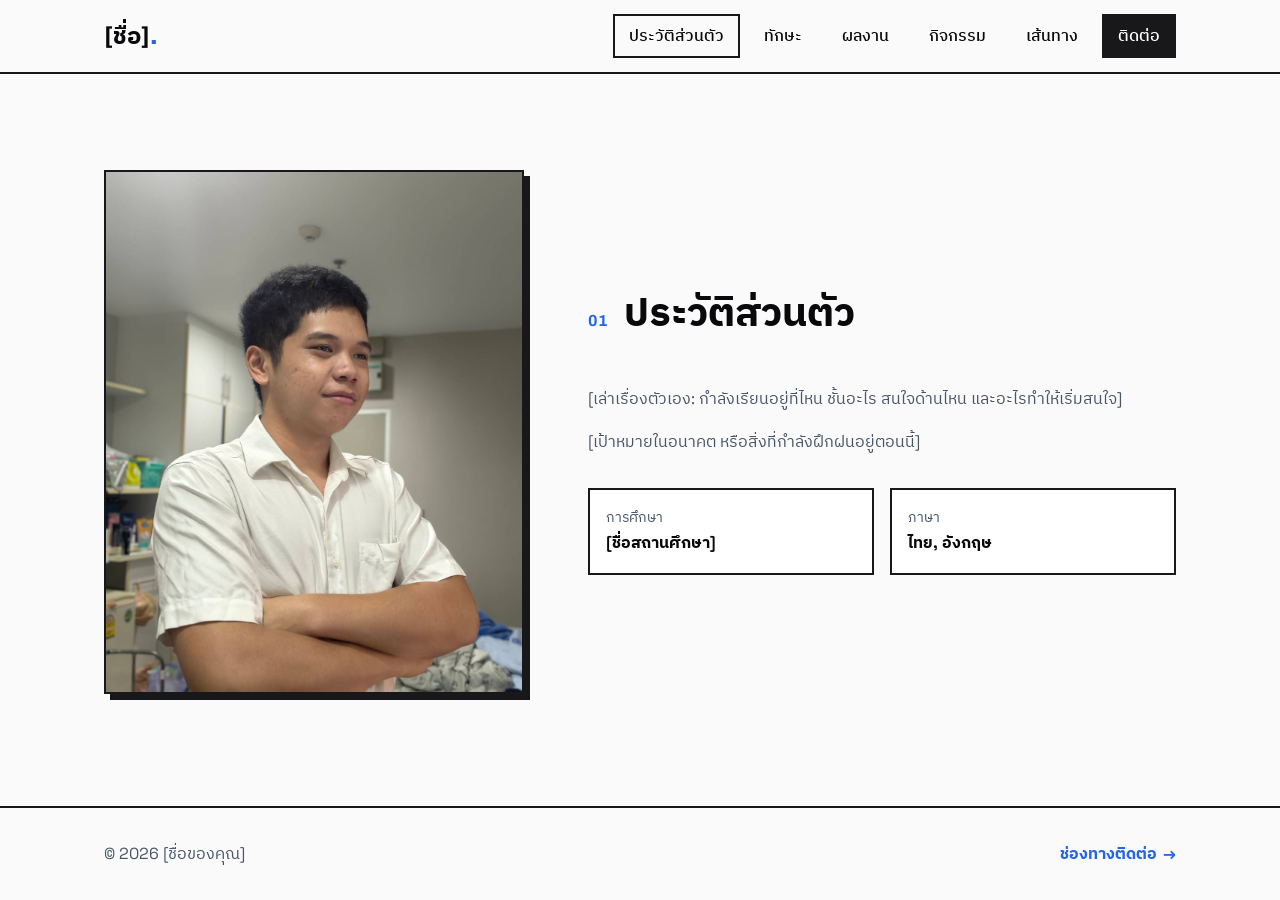
==== about.html @ 79a30759 "Add portfolio website Co-Authored-By: Claude Opus 5.5 <noreply@anthropic.com>" ====
<!doctype html>
<html lang="th">
<head>
  <meta charset="utf-8">
  <meta name="viewport" content="width=device-width, initial-scale=1">
  <title>ประวัติส่วนตัว — [ชื่อของคุณ]</title>
  <meta name="description" content="พอร์ตโฟลิโอของ [ชื่อของคุณ] — ประวัติส่วนตัว">
  <link rel="preconnect" href="https://fonts.googleapis.com">
  <link rel="preconnect" href="https://fonts.gstatic.com" crossorigin>
  <link href="https://fonts.googleapis.com/css2?family=Archivo:wght@500;700;800&family=Space+Grotesk:wght@400;500;700&family=IBM+Plex+Sans+Thai:wght@400;500;700&display=swap" rel="stylesheet">
  <link rel="stylesheet" href="style.css">
</head>
<body>
  <a class="skip-link" href="#main">ข้ามไปยังเนื้อหา</a>

  <header class="site-header">
    <nav class="nav container" aria-label="เมนูหลัก">
      <a href="index.html" class="logo">[ชื่อ]<span class="accent">.</span></a>
      <button class="nav-toggle" aria-expanded="false" aria-controls="nav-menu" aria-label="เปิดเมนู">
        <svg width="24" height="24" viewBox="0 0 24 24" fill="none" stroke="currentColor" stroke-width="2" aria-hidden="true"><path d="M3 6h18M3 12h18M3 18h18"/></svg>
      </button>
      <ul class="nav-menu" id="nav-menu">
        <li><a href="about.html" class="active" aria-current="page">ประวัติส่วนตัว</a></li>
        <li><a href="skills.html">ทักษะ</a></li>
        <li><a href="projects.html">ผลงาน</a></li>
        <li><a href="activities.html">กิจกรรม</a></li>
        <li><a href="journey.html">เส้นทาง</a></li>
        <li><a href="contact.html" class="nav-cta">ติดต่อ</a></li>
      </ul>
    </nav>
  </header>

  <main id="main">
    <section class="page">
      <div class="container about">
        <figure class="about-photo reveal">
          <img src="Me2.jpg" alt="รูปของ [ชื่อของคุณ]" width="1110" height="1480">
        </figure>
        <div class="about-text reveal">
          <h1 class="section-title reveal"><span class="num">01</span>ประวัติส่วนตัว</h1>
          <p>[เล่าเรื่องตัวเอง: กำลังเรียนอยู่ที่ไหน ชั้นอะไร สนใจด้านไหน และอะไรทำให้เริ่มสนใจ]</p>
          <p>[เป้าหมายในอนาคต หรือสิ่งที่กำลังฝึกฝนอยู่ตอนนี้]</p>
          <dl class="facts">
            <div><dt>การศึกษา</dt><dd>[ชื่อสถานศึกษา]</dd></div>
            <div><dt>ภาษา</dt><dd>ไทย, อังกฤษ</dd></div>
          </dl>
        </div>
      </div>
    </section>
  </main>

  <footer class="site-footer">
    <div class="container footer-inner">
      <p>© <span id="year"></span> [ชื่อของคุณ]</p>
      <a href="contact.html" class="link-arrow">ช่องทางติดต่อ <span aria-hidden="true">→</span></a>
    </div>
  </footer>

  <script src="script.js"></script>
</body>
</html>
---- style.css ----
/* ===== Design tokens (from design-system/portfolio/MASTER.md) ===== */
:root {
  --color-primary: #18181b;
  --color-on-primary: #ffffff;
  --color-accent: #2563eb;
  --color-accent-hover: #1d4ed8;
  --color-on-accent: #ffffff;
  --color-background: #fafafa;
  --color-foreground: #09090b;
  --color-card: #ffffff;
  --color-muted: #e8ecf0;
  --color-muted-foreground: #475569;
  --color-border: #18181b;
  --color-ring: #2563eb;

  --font-heading: "Archivo", "IBM Plex Sans Thai", system-ui, sans-serif;
  --font-body: "Space Grotesk", "IBM Plex Sans Thai", system-ui, sans-serif;

  --space-1: 8px;
  --space-2: 16px;
  --space-3: 24px;
  --space-4: 32px;
  --space-6: 48px;
  --space-8: 64px;
  --space-12: 96px;

  --border: 2px solid var(--color-border);
  --shadow: 6px 6px 0 var(--color-border);
  --shadow-sm: 4px 4px 0 var(--color-border);
  --max-width: 1120px;
  --header-h: 72px;
  --ease: cubic-bezier(0.2, 0.7, 0.3, 1);
}

@media (prefers-color-scheme: dark) {
  :root {
    --color-primary: #fafafa;
    --color-on-primary: #09090b;
    --color-accent: #60a5fa;
    --color-accent-hover: #93c5fd;
    --color-on-accent: #09090b;
    --color-background: #0c0c0e;
    --color-foreground: #f4f4f5;
    --color-card: #18181b;
    --color-muted: #141417;
    --color-muted-foreground: #a1a1aa;
    --color-border: #e4e4e7;
    --color-ring: #60a5fa;
  }
}

/* ===== Base ===== */
*, *::before, *::after { box-sizing: border-box; }
body {
  margin: 0;
  font-family: var(--font-body);
  font-size: 1rem;
  line-height: 1.7;
  color: var(--color-foreground);
  background: var(--color-background);
  -webkit-font-smoothing: antialiased;
  display: flex;
  flex-direction: column;
  min-height: 100vh;
}
main { flex: 1; }
img { display: block; max-width: 100%; height: auto; }
h1, h2, h3 { font-family: var(--font-heading); line-height: 1.2; margin: 0 0 var(--space-2); }
p { margin: 0 0 var(--space-2); }
a { color: inherit; }
:focus-visible { outline: 3px solid var(--color-ring); outline-offset: 3px; }

.container { width: 100%; max-width: var(--max-width); margin-inline: auto; padding-inline: var(--space-3); }
.accent { color: var(--color-accent); }

.skip-link {
  position: absolute; left: var(--space-2); top: -100px; z-index: 100;
  padding: var(--space-1) var(--space-2);
  background: var(--color-primary); color: var(--color-on-primary);
}
.skip-link:focus { top: var(--space-2); }

/* ===== Buttons ===== */
.btn {
  display: inline-flex; align-items: center; justify-content: center;
  min-height: 48px; padding: 12px 24px;
  font-family: var(--font-heading); font-weight: 700; font-size: 1rem;
  text-decoration: none; border: var(--border); cursor: pointer;
  box-shadow: var(--shadow-sm);
  transition: transform 150ms var(--ease), box-shadow 150ms var(--ease), background-color 150ms var(--ease);
}
.btn:hover { transform: translate(-2px, -2px); box-shadow: var(--shadow); }
.btn:active { transform: translate(2px, 2px); box-shadow: 0 0 0 var(--color-border); }
.btn-primary { background: var(--color-accent); color: var(--color-on-accent); }
.btn-primary:hover { background: var(--color-accent-hover); }
.btn-outline { background: var(--color-card); color: var(--color-foreground); }
.btn-lg { font-size: 1.125rem; padding: 16px 32px; overflow-wrap: anywhere; }

.link-arrow {
  display: inline-flex; align-items: center; gap: 6px; min-height: 44px;
  font-weight: 700; text-decoration: none; color: var(--color-accent);
}
.link-arrow span { transition: transform 150ms var(--ease); }
.link-arrow:hover span { transform: translateX(4px); }

/* ===== Header / Nav ===== */
.site-header {
  position: sticky; top: 0; z-index: 50;
  background: var(--color-background);
  border-bottom: var(--border);
}
.nav { display: flex; align-items: center; justify-content: space-between; height: var(--header-h); }
.logo { font-family: var(--font-heading); font-weight: 800; font-size: 1.5rem; text-decoration: none; }
.nav-menu { display: flex; gap: var(--space-1); list-style: none; margin: 0; padding: 0; }
.nav-menu a {
  display: inline-flex; align-items: center; min-height: 44px; padding: 0 14px;
  font-weight: 500; text-decoration: none; border: 2px solid transparent;
  transition: border-color 150ms var(--ease);
}
.nav-menu a:hover, .nav-menu a.active { border-color: var(--color-border); }
.nav-menu .nav-cta { background: var(--color-primary); color: var(--color-on-primary); }
.nav-toggle {
  display: none; width: 44px; height: 44px; align-items: center; justify-content: center;
  background: var(--color-card); color: var(--color-foreground); border: var(--border); cursor: pointer;
}

/* ===== Hero ===== */
.hero {
  display: grid; grid-template-columns: 1.4fr 1fr; gap: var(--space-8);
  align-items: center; padding-block: var(--space-12);
  min-height: calc(100vh - var(--header-h) - 90px);
}
.eyebrow { font-weight: 700; color: var(--color-accent); letter-spacing: 0.02em; margin-bottom: var(--space-1); }
.hero h1 { font-size: clamp(2.5rem, 7vw, 4.75rem); font-weight: 800; letter-spacing: -0.02em; margin-bottom: var(--space-2); }
.hero-role {
  display: inline-block; font-family: var(--font-heading); font-weight: 700; font-size: 1.25rem;
  padding: 4px 12px; background: var(--color-primary); color: var(--color-on-primary);
}
.hero-lead { font-size: 1.125rem; color: var(--color-muted-foreground); max-width: 52ch; margin-top: var(--space-2); }
.hero-actions { display: flex; flex-wrap: wrap; gap: var(--space-2); margin-top: var(--space-4); }
.hero-photo, .about-photo { margin: 0; border: var(--border); box-shadow: var(--shadow); background: var(--color-muted); }
.hero-photo img, .about-photo img { width: 100%; aspect-ratio: 4 / 5; object-fit: cover; object-position: center 20%; }
.hero-photo { width: 100%; max-width: 360px; justify-self: center; transform: rotate(1.5deg); }
.hero-photo img { transform: scaleX(-1); } /* mirror so the face looks toward the text */

/* ===== Pages ===== */
.page { padding-block: var(--space-12); }
.page-lead { color: var(--color-muted-foreground); max-width: 60ch; margin: calc(-1 * var(--space-3)) 0 var(--space-6); }
.section-title { display: flex; align-items: baseline; gap: var(--space-2); font-size: clamp(1.75rem, 4vw, 2.5rem); font-weight: 800; margin-bottom: var(--space-6); }
.num { font-size: 1rem; color: var(--color-accent); font-weight: 700; }

/* About */
.about { display: grid; grid-template-columns: 1fr 1.4fr; gap: var(--space-8); align-items: center; }
.about-text p { color: var(--color-muted-foreground); max-width: 60ch; }
.facts { display: grid; grid-template-columns: repeat(2, 1fr); gap: var(--space-2); margin: var(--space-4) 0 0; }
.facts div { border: var(--border); padding: var(--space-2); background: var(--color-card); }
.facts dt { font-size: 0.875rem; color: var(--color-muted-foreground); }
.facts dd { margin: 0; font-weight: 700; }

/* Cards / tags */
.skills-grid { display: grid; grid-template-columns: repeat(3, 1fr); gap: var(--space-3); }
.card { background: var(--color-card); border: var(--border); box-shadow: var(--shadow-sm); padding: var(--space-3); }
.card h2 { font-size: 1.25rem; }
.tags { display: flex; flex-wrap: wrap; gap: var(--space-1); list-style: none; margin: 0; padding: 0; }
.tags li { padding: 4px 12px; border: var(--border); font-size: 0.9375rem; font-weight: 500; white-space: nowrap; }
.tags-sm li { font-size: 0.875rem; padding: 2px 10px; border-width: 1.5px; }

/* Projects */
.projects-grid { display: grid; grid-template-columns: repeat(3, 1fr); gap: var(--space-3); }
.project {
  display: flex; flex-direction: column; background: var(--color-card); border: var(--border);
  box-shadow: var(--shadow-sm); transition: transform 200ms var(--ease), box-shadow 200ms var(--ease);
}
.project:hover { transform: translate(-3px, -3px); box-shadow: var(--shadow); }
.project-thumb {
  display: grid; place-items: center; aspect-ratio: 16 / 10; border-bottom: var(--border);
  background: var(--color-accent); color: var(--color-on-accent);
  font-family: var(--font-heading); font-weight: 800; font-size: 3.5rem;
}
.project:nth-child(2) .project-thumb { background: var(--color-primary); color: var(--color-on-primary); }
.project:nth-child(3) .project-thumb { background: var(--color-muted); color: var(--color-foreground); }
.project-body { display: flex; flex-direction: column; gap: var(--space-1); padding: var(--space-3); flex: 1; }
.project-body p { color: var(--color-muted-foreground); }
.project-body .link-arrow { margin-top: auto; }

/* Timeline */
.timeline { list-style: none; margin: 0; padding: 0 0 0 var(--space-4); border-left: var(--border); }
.timeline li { position: relative; padding-bottom: var(--space-6); }
.timeline li:last-child { padding-bottom: 0; }
.timeline li::before {
  content: ""; position: absolute; left: calc(-1 * var(--space-4) - 9px); top: 6px;
  width: 16px; height: 16px; background: var(--color-accent); border: var(--border);
}
.year { display: inline-block; font-weight: 700; color: var(--color-accent); margin-bottom: 4px; }
.timeline h2 { font-size: 1.25rem; margin-bottom: 4px; }
.timeline p { color: var(--color-muted-foreground); }

/* Activities */
.activities-grid { display: grid; grid-template-columns: repeat(2, 1fr); gap: var(--space-3); }
.activity { background: var(--color-card); border: var(--border); box-shadow: var(--shadow-sm); padding: var(--space-3); }
.activity-head { display: flex; justify-content: space-between; align-items: center; gap: var(--space-2); margin-bottom: var(--space-2); }
.activity-kind { padding: 2px 10px; background: var(--color-accent); color: var(--color-on-accent); font-weight: 700; font-size: 0.875rem; }
.activity-date { font-size: 0.875rem; color: var(--color-muted-foreground); }
.activity h2 { font-size: 1.25rem; margin-bottom: 4px; }
.activity-role { font-weight: 500; font-size: 0.9375rem; }
.activity p:last-child { color: var(--color-muted-foreground); margin: 0; }

/* Contact */
.channels { display: grid; grid-template-columns: repeat(2, 1fr); gap: var(--space-3); list-style: none; margin: 0; padding: 0; }
.channel {
  display: flex; align-items: center; gap: var(--space-2); min-height: 80px; padding: var(--space-2) var(--space-3);
  background: var(--color-card); border: var(--border); box-shadow: var(--shadow-sm); text-decoration: none;
  transition: transform 150ms var(--ease), box-shadow 150ms var(--ease);
}
.channel:hover { transform: translate(-2px, -2px); box-shadow: var(--shadow); }
.channel-icon {
  display: grid; place-items: center; flex-shrink: 0; width: 48px; height: 48px;
  background: var(--color-primary); color: var(--color-on-primary);
}
.channel-text { display: flex; flex-direction: column; min-width: 0; }
.channel-label { font-size: 0.875rem; color: var(--color-muted-foreground); }
.channel-value { font-family: var(--font-heading); font-weight: 700; font-size: 1.125rem; overflow-wrap: anywhere; }

/* Footer */
.site-footer { border-top: var(--border); padding-block: var(--space-3); }
.footer-inner { display: flex; justify-content: space-between; align-items: center; flex-wrap: wrap; gap: var(--space-2); }
.footer-inner p { margin: 0; color: var(--color-muted-foreground); }

/* ===== Scroll reveal (JS adds .js to <html>; content stays visible without JS) ===== */
.js .reveal { opacity: 0; transform: translateY(12px); transition: opacity 400ms var(--ease), transform 400ms var(--ease); }
.js .reveal.is-visible { opacity: 1; transform: none; }

/* ===== Responsive ===== */
@media (max-width: 1023px) {
  .hero { gap: var(--space-6); }
  .skills-grid, .projects-grid { grid-template-columns: repeat(2, 1fr); }
  .nav-menu a { padding: 0 10px; }
}

@media (max-width: 767px) {
  :root { --header-h: 64px; }
  .container { padding-inline: var(--space-2); }
  .nav-toggle { display: inline-flex; }
  .nav-menu {
    position: absolute; top: var(--header-h); left: 0; right: 0;
    flex-direction: column; gap: 0; padding: var(--space-1) var(--space-2) var(--space-2);
    background: var(--color-background); border-bottom: var(--border);
    display: none;
  }
  .nav-menu.open { display: flex; }
  .nav-menu a { width: 100%; min-height: 48px; }
  .hero, .about { grid-template-columns: 1fr; }
  .hero { padding-block: var(--space-8); }
  .hero { min-height: 0; }
  .hero-photo { max-width: 280px; transform: none; order: -1; }
  .about-photo { max-width: 360px; }
  .page { padding-block: var(--space-8); }
  .skills-grid, .projects-grid, .activities-grid, .channels, .facts { grid-template-columns: 1fr; }
}

@media (prefers-reduced-motion: reduce) {
  *, *::before, *::after { transition: none !important; animation: none !important; }
  .js .reveal { opacity: 1; transform: none; }
}
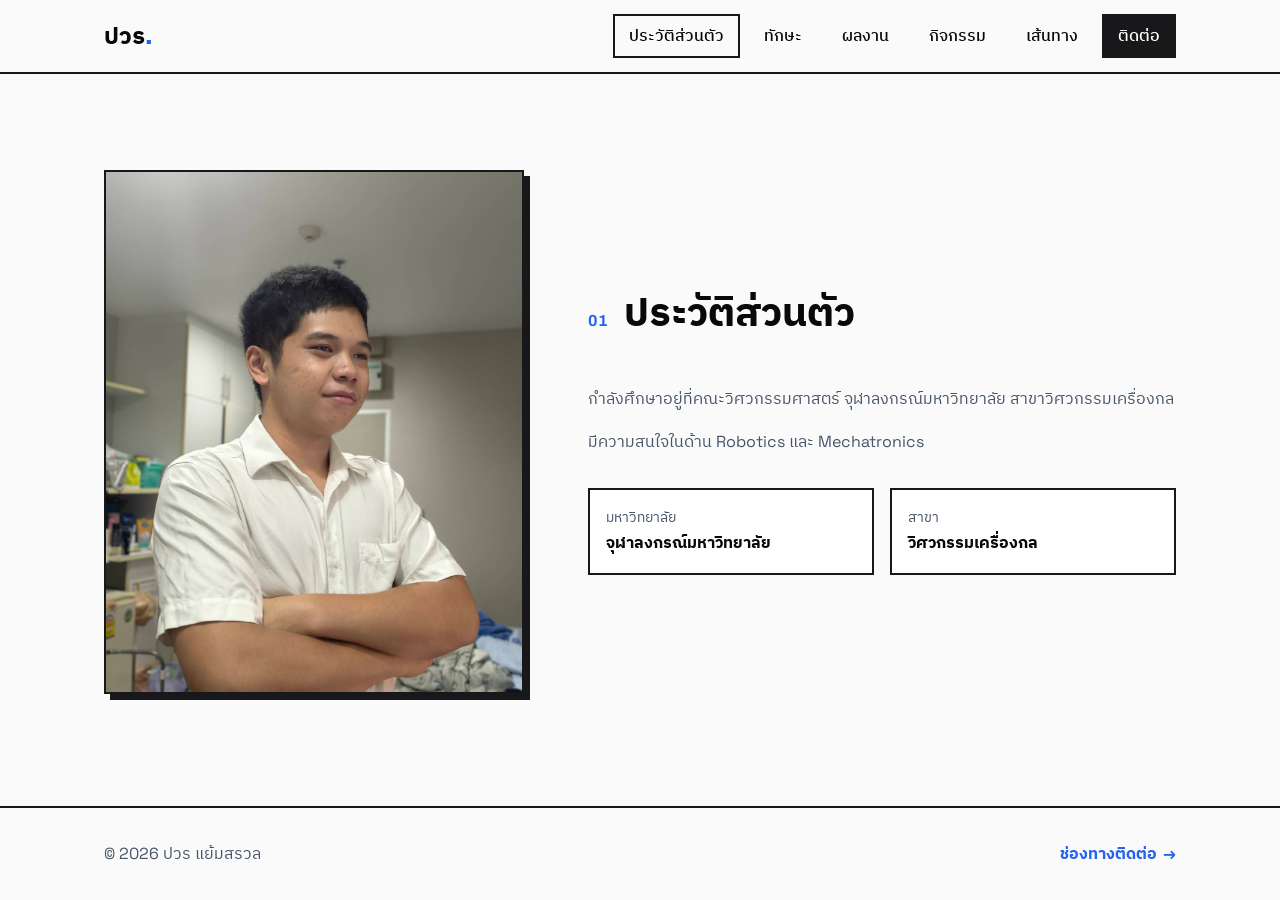
==== commit b8dd0171: "Fill in real content, add project filter and language score tooltips Co-Authored-By: Claude Opus 5.5" ====
--- a/about.html
+++ b/about.html
@@ -3,8 +3,8 @@
 <head>
   <meta charset="utf-8">
   <meta name="viewport" content="width=device-width, initial-scale=1">
-  <title>ประวัติส่วนตัว — [ชื่อของคุณ]</title>
-  <meta name="description" content="พอร์ตโฟลิโอของ [ชื่อของคุณ] — ประวัติส่วนตัว">
+  <title>ประวัติส่วนตัว — ปวร แย้มสรวล</title>
+  <meta name="description" content="พอร์ตโฟลิโอของ ปวร แย้มสรวล — ประวัติส่วนตัว">
   <link rel="preconnect" href="https://fonts.googleapis.com">
   <link rel="preconnect" href="https://fonts.gstatic.com" crossorigin>
   <link href="https://fonts.googleapis.com/css2?family=Archivo:wght@500;700;800&family=Space+Grotesk:wght@400;500;700&family=IBM+Plex+Sans+Thai:wght@400;500;700&display=swap" rel="stylesheet">
@@ -15,7 +15,7 @@
 
   <header class="site-header">
     <nav class="nav container" aria-label="เมนูหลัก">
-      <a href="index.html" class="logo">[ชื่อ]<span class="accent">.</span></a>
+      <a href="index.html" class="logo">ปวร<span class="accent">.</span></a>
       <button class="nav-toggle" aria-expanded="false" aria-controls="nav-menu" aria-label="เปิดเมนู">
         <svg width="24" height="24" viewBox="0 0 24 24" fill="none" stroke="currentColor" stroke-width="2" aria-hidden="true"><path d="M3 6h18M3 12h18M3 18h18"/></svg>
       </button>
@@ -34,15 +34,15 @@
     <section class="page">
       <div class="container about">
         <figure class="about-photo reveal">
-          <img src="Me2.jpg" alt="รูปของ [ชื่อของคุณ]" width="1110" height="1480">
+          <img src="Me2.jpg" alt="รูปของปวร แย้มสรวล" width="1110" height="1480">
         </figure>
         <div class="about-text reveal">
           <h1 class="section-title reveal"><span class="num">01</span>ประวัติส่วนตัว</h1>
-          <p>[เล่าเรื่องตัวเอง: กำลังเรียนอยู่ที่ไหน ชั้นอะไร สนใจด้านไหน และอะไรทำให้เริ่มสนใจ]</p>
-          <p>[เป้าหมายในอนาคต หรือสิ่งที่กำลังฝึกฝนอยู่ตอนนี้]</p>
+          <p>กำลังศึกษาอยู่ที่คณะวิศวกรรมศาสตร์ จุฬาลงกรณ์มหาวิทยาลัย สาขาวิศวกรรมเครื่องกล</p>
+          <p>มีความสนใจในด้าน Robotics และ Mechatronics</p>
           <dl class="facts">
-            <div><dt>การศึกษา</dt><dd>[ชื่อสถานศึกษา]</dd></div>
-            <div><dt>ภาษา</dt><dd>ไทย, อังกฤษ</dd></div>
+            <div><dt>มหาวิทยาลัย</dt><dd>จุฬาลงกรณ์มหาวิทยาลัย</dd></div>
+            <div><dt>สาขา</dt><dd>วิศวกรรมเครื่องกล</dd></div>
           </dl>
         </div>
       </div>
@@ -51,7 +51,7 @@
 
   <footer class="site-footer">
     <div class="container footer-inner">
-      <p>© <span id="year"></span> [ชื่อของคุณ]</p>
+      <p>© <span id="year"></span> ปวร แย้มสรวล</p>
       <a href="contact.html" class="link-arrow">ช่องทางติดต่อ <span aria-hidden="true">→</span></a>
     </div>
   </footer>
--- a/style.css
+++ b/style.css
@@ -158,7 +158,7 @@
 .facts dd { margin: 0; font-weight: 700; }
 
 /* Cards / tags */
-.skills-grid { display: grid; grid-template-columns: repeat(3, 1fr); gap: var(--space-3); }
+.skills-grid { display: grid; grid-template-columns: repeat(2, 1fr); gap: var(--space-3); }
 .card { background: var(--color-card); border: var(--border); box-shadow: var(--shadow-sm); padding: var(--space-3); }
 .card h2 { font-size: 1.25rem; }
 .tags { display: flex; flex-wrap: wrap; gap: var(--space-1); list-style: none; margin: 0; padding: 0; }
@@ -262,3 +262,44 @@
   *, *::before, *::after { transition: none !important; animation: none !important; }
   .js .reveal { opacity: 1; transform: none; }
 }
+
+/* ===== Screen-reader only ===== */
+.sr-only { position: absolute; width: 1px; height: 1px; padding: 0; margin: -1px; overflow: hidden; clip: rect(0 0 0 0); white-space: nowrap; border: 0; }
+
+/* ===== Language buttons with score tooltip ===== */
+.lang { position: relative; padding: 0 !important; border: 0 !important; }
+.lang-btn {
+  min-height: 44px; padding: 8px 16px; cursor: pointer;
+  font: inherit; font-weight: 700; color: var(--color-foreground);
+  background: var(--color-card); border: var(--border); box-shadow: var(--shadow-sm);
+  transition: transform 150ms var(--ease), box-shadow 150ms var(--ease), background-color 150ms var(--ease);
+}
+.lang-btn:hover, .lang-btn[aria-expanded="true"] { transform: translate(-2px, -2px); box-shadow: var(--shadow); background: var(--color-accent); color: var(--color-on-accent); }
+.lang-tip {
+  position: absolute; left: 0; bottom: calc(100% + 10px); z-index: 10;
+  display: flex; flex-direction: column; gap: 2px; width: max-content; max-width: 240px;
+  padding: 10px 14px; background: var(--color-primary); color: var(--color-on-primary);
+  border: var(--border); font-size: 0.9375rem; font-weight: 500; white-space: normal;
+  opacity: 0; visibility: hidden; transform: translateY(4px);
+  transition: opacity 150ms var(--ease), transform 150ms var(--ease), visibility 150ms;
+}
+.lang:hover .lang-tip, .lang-btn:focus-visible + .lang-tip, .lang-btn[aria-expanded="true"] + .lang-tip { opacity: 1; visibility: visible; transform: none; }
+.card-hint { margin: var(--space-2) 0 0; font-size: 0.875rem; color: var(--color-muted-foreground); }
+
+/* ===== Project filters ===== */
+.filters { display: flex; flex-wrap: wrap; gap: var(--space-1); margin: calc(-1 * var(--space-3)) 0 var(--space-4); }
+.filter-btn {
+  min-height: 44px; padding: 8px 16px; cursor: pointer;
+  font: inherit; font-weight: 500; color: var(--color-foreground);
+  background: var(--color-card); border: var(--border);
+  transition: background-color 150ms var(--ease), color 150ms var(--ease);
+}
+.filter-btn:hover { background: var(--color-muted); }
+.filter-btn[aria-pressed="true"] { background: var(--color-primary); color: var(--color-on-primary); font-weight: 700; }
+.project[hidden] { display: none; }
+.project-period { margin: 0; font-size: 0.875rem; font-weight: 700; color: var(--color-accent); }
+.project-badge { align-self: flex-start; margin: 0; padding: 2px 10px; background: var(--color-accent); color: var(--color-on-accent); font-size: 0.875rem; font-weight: 700; }
+.project-points { margin: 0 0 var(--space-1); padding-left: 1.2em; color: var(--color-muted-foreground); }
+.project-points li + li { margin-top: 4px; }
+.project-body h2 { font-size: 1.25rem; margin-bottom: 0; }
+.activity .project-points { margin: var(--space-1) 0 0; }
